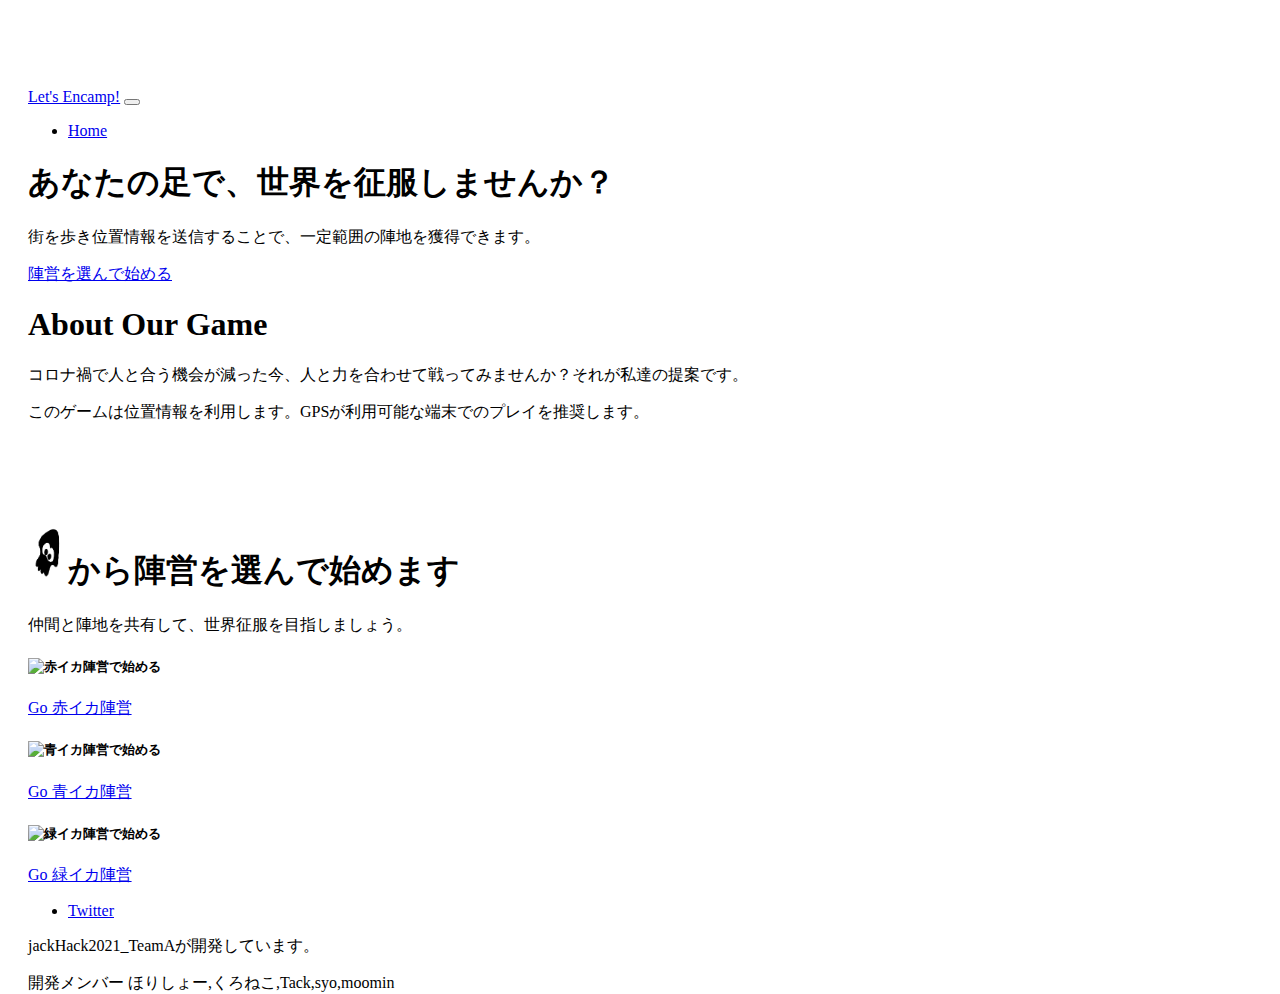
==== index.html @ 46eb0454 "alartmessage added" ====
<!doctype html>

<html lang="ja">
<head>
  <meta charset="utf-8">
  <meta name="viewport" content="width=device-width, initial-scale=1">
  <title>Let's encamp! ~オンフットで陣取りゲーム~</title>
  <link href="https://cdn.jsdelivr.net/npm/bootstrap@5.0.0-beta1/dist/css/bootstrap.min.css" rel="stylesheet" integrity="sha384-giJF6kkoqNQ00vy+HMDP7azOuL0xtbfIcaT9wjKHr8RbDVddVHyTfAAsrekwKmP1" crossorigin="anonymous">
  <link rel="stylesheet" href="css/styles.css">
</head>

<nav class="navbar navbar-expand-md navbar-dark bg-dark fixed-top">
  <div class="container">
    <a class="navbar-brand ms-3" href="index.html">Let's Encamp!</a>
    <button class="navbar-toggler" type="button" data-bs-toggle="collapse" data-bs-target="#navbarsExampleDefault" aria-controls="navbarsExampleDefault" aria-expanded="false" aria-label="Toggle navigation">
      <span class="navbar-toggler-icon"></span>
    </button>

    <div class="collapse navbar-collapse" id="navbarsExampleDefault">
      <ul class="navbar-nav me-auto mb-2 mb-md-0">
        <li class="nav-item active">
          <a class="nav-link" aria-current="page" href="#">Home</a>
        </li>
      </ul>
    </div>
  </div>
</nav>

<body>
  <main class="container">
    <div class="text-center mt-5 mb-5">
      <h1>あなたの足で、世界を征服しませんか？</h1>
      <p class="lead mt-3">街を歩き位置情報を送信することで、一定範囲の陣地を獲得できます。
      </p>
    </div>
    <div class="text-center mt-5 mb-5 d-sm-none">
      <a class="btn btn-outline-success btn-lg" href="#select" role="button">陣営を選んで始める</a>
    </div>
    <div class="text-center mb-5">
      <h1>About Our Game</h1>
      <p class="lead padding-1rem">コロナ禍で人と合う機会が減った今、人と力を合わせて戦ってみませんか？それが私達の提案です。</p>
    </div>
    <div class="alert alert-primary d-none d-sm-block text-center" role="alert">
      このゲームは位置情報を利用します。GPSが利用可能な端末でのプレイを推奨します。
    </div>
    <div class="text-center mb-5">
      <h1 id="select" class="select"><img src="images/ika_logo.png" width="40rem" alt="以下">から陣営を選んで始めます</h1>
      <p class="lead mt-3">仲間と陣地を共有して、世界征服を目指しましょう。
      </p>
    </div>
    <div class="container">
      <div class="row">
        <div class="col-sm-4">
          <div class="card mb-3">
            <div class="card-body text-center">
              <h5 class="card-title"><img src="images/ika_red.png" width="40rem" alt="赤イカ">陣営で始める</h5>
              <a href="./game.html?camp_id=1" class="btn btn-outline-danger m-3 stretched-link">Go 赤イカ陣営</a>
            </div>
          </div>
        </div>
        <div class="col-sm-4">
          <div class="card mb-3">
            <div class="card-body text-center">
              <h5 class="card-title"><img src="images/ika_blue.png" width="40rem" alt="青イカ">陣営で始める</h5>
              <a href="./game.html?camp_id=2" class="btn btn-outline-primary m-3 stretched-link">Go 青イカ陣営</a>
            </div>
          </div>
        </div>
        <div class="col-sm-4">
          <div class="card mb-3">
            <div class="card-body text-center">
              <h5 class="card-title"><img src="images/ika_green.png" width="40rem" alt="緑イカ">陣営で始める</h5>
              <a href="./game.html?camp_id=3" class="btn btn-outline-success m-3 stretched-link">Go 緑イカ陣営</a>
            </div>
          </div>
        </div>
      </div>

    <footer class="bd-footer p-3 p-md-5 mt-5 text-center text-sm-start border-top">
      <div class="container">
        <ul class="bd-footer-links ps-0 mb-3">
        <li class="d-inline-block"><a href="https://twitter.com/jackapp_tmy?s=20" target="_blank" rel="noopener" class="link-secondary">Twitter</a></li>
      </ul>
      <div class="d-lg-flex justify-content-between align-items-end">
        <div>
          <p class="mb-0 fw-light">jackHack2021_TeamAが開発しています。</p>
        </div>
        <div class="text-lg-right mt-3 mt-lg-0">
          <p class="mb-0 fw-light">開発メンバー ほりしょー,くろねこ,Tack,syo,moomin</p>
        </div>
      </div>
    </footer>
  </main>
  <script src="https://cdn.jsdelivr.net/npm/@popperjs/core@2.5.4/dist/umd/popper.min.js" integrity="sha384-q2kxQ16AaE6UbzuKqyBE9/u/KzioAlnx2maXQHiDX9d4/zp8Ok3f+M7DPm+Ib6IU" crossorigin="anonymous"></script>
  <script src="https://cdn.jsdelivr.net/npm/bootstrap@5.0.0-beta1/dist/js/bootstrap.min.js" integrity="sha384-pQQkAEnwaBkjpqZ8RU1fF1AKtTcHJwFl3pblpTlHXybJjHpMYo79HY3hIi4NKxyj" crossorigin="anonymous"></script>
  <script src="js/location.js"></script>
</body>
</html>
---- css/styles.css ----
body {
  padding-top: 5rem;
}

.container {
  max-width: 960px;
}

.select {
  padding-top: 5rem;
}

.red{
  color: red;
}

/* Always set the map height explicitly to define the size of the div
* element that contains the map. */
#map {
height: 60%;
}

/* Optional: Makes the sample page fill the window. */
html,
body {
height: 100%;
padding: 40px 10px 0 10px;
}
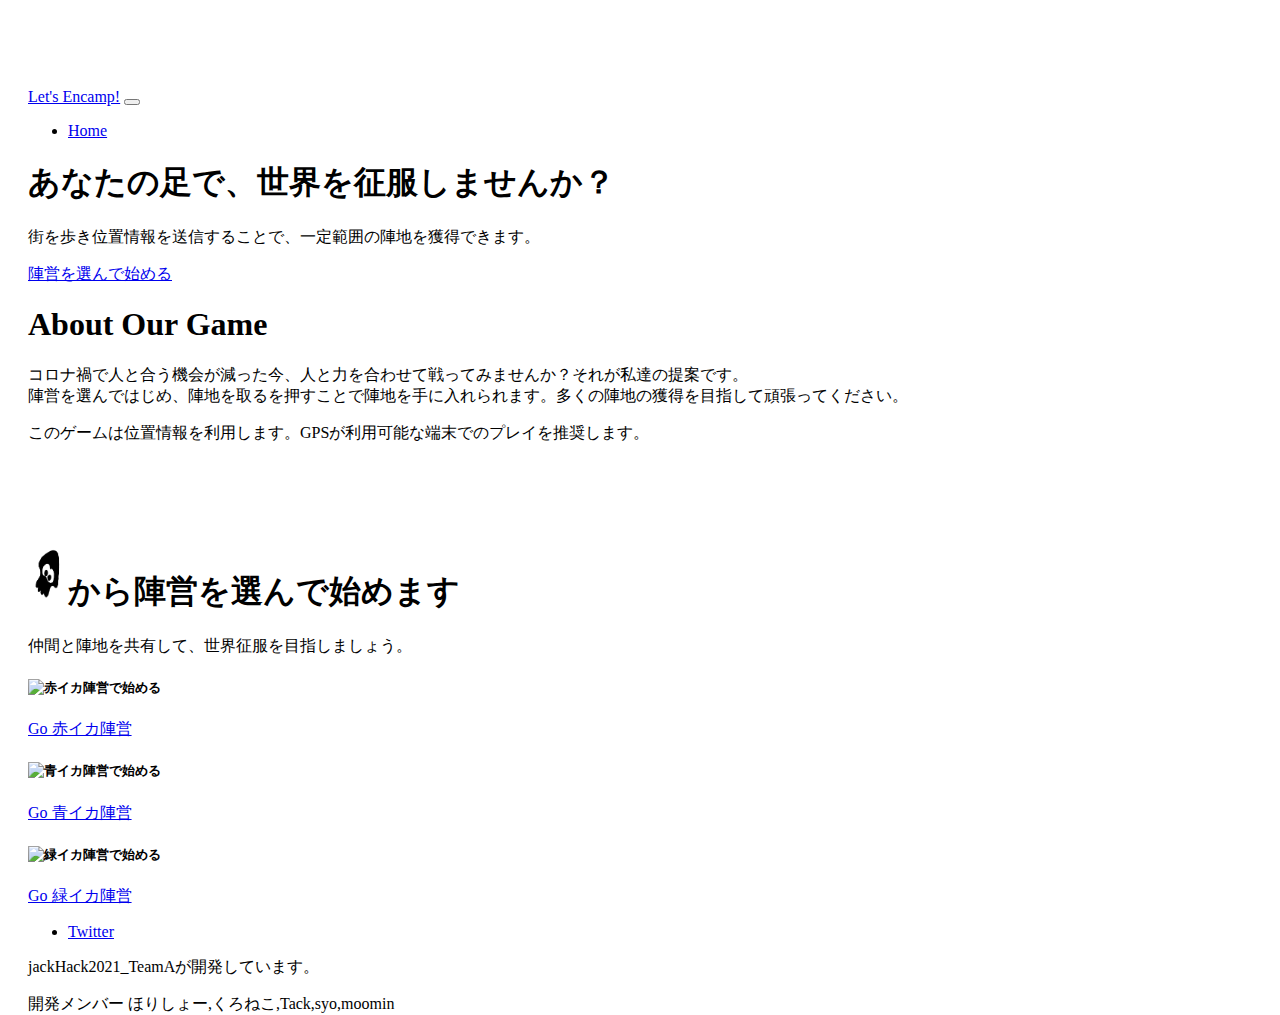
==== commit 5619ae5c: "footer edited" ====
--- a/index.html
+++ b/index.html
@@ -38,7 +38,7 @@
     </div>
     <div class="text-center mb-5">
       <h1>About Our Game</h1>
-      <p class="lead padding-1rem">コロナ禍で人と合う機会が減った今、人と力を合わせて戦ってみませんか？それが私達の提案です。</p>
+      <p class="lead padding-1rem">コロナ禍で人と合う機会が減った今、人と力を合わせて戦ってみませんか？それが私達の提案です。</br>陣営を選んではじめ、陣地を取るを押すことで陣地を手に入れられます。多くの陣地の獲得を目指して頑張ってください。</p>
     </div>
     <div class="alert alert-primary d-none d-sm-block text-center" role="alert">
       このゲームは位置情報を利用します。GPSが利用可能な端末でのプレイを推奨します。
@@ -51,7 +51,7 @@
     <div class="container">
       <div class="row">
         <div class="col-sm-4">
-          <div class="card mb-3">
+          <div class="card mb-3 shadow-sm">
             <div class="card-body text-center">
               <h5 class="card-title"><img src="images/ika_red.png" width="40rem" alt="赤イカ">陣営で始める</h5>
               <a href="./game.html?camp_id=1" class="btn btn-outline-danger m-3 stretched-link">Go 赤イカ陣営</a>
@@ -59,7 +59,7 @@
           </div>
         </div>
         <div class="col-sm-4">
-          <div class="card mb-3">
+          <div class="card mb-3 shadow-sm">
             <div class="card-body text-center">
               <h5 class="card-title"><img src="images/ika_blue.png" width="40rem" alt="青イカ">陣営で始める</h5>
               <a href="./game.html?camp_id=2" class="btn btn-outline-primary m-3 stretched-link">Go 青イカ陣営</a>
@@ -67,7 +67,7 @@
           </div>
         </div>
         <div class="col-sm-4">
-          <div class="card mb-3">
+          <div class="card mb-3 shadow-sm">
             <div class="card-body text-center">
               <h5 class="card-title"><img src="images/ika_green.png" width="40rem" alt="緑イカ">陣営で始める</h5>
               <a href="./game.html?camp_id=3" class="btn btn-outline-success m-3 stretched-link">Go 緑イカ陣営</a>
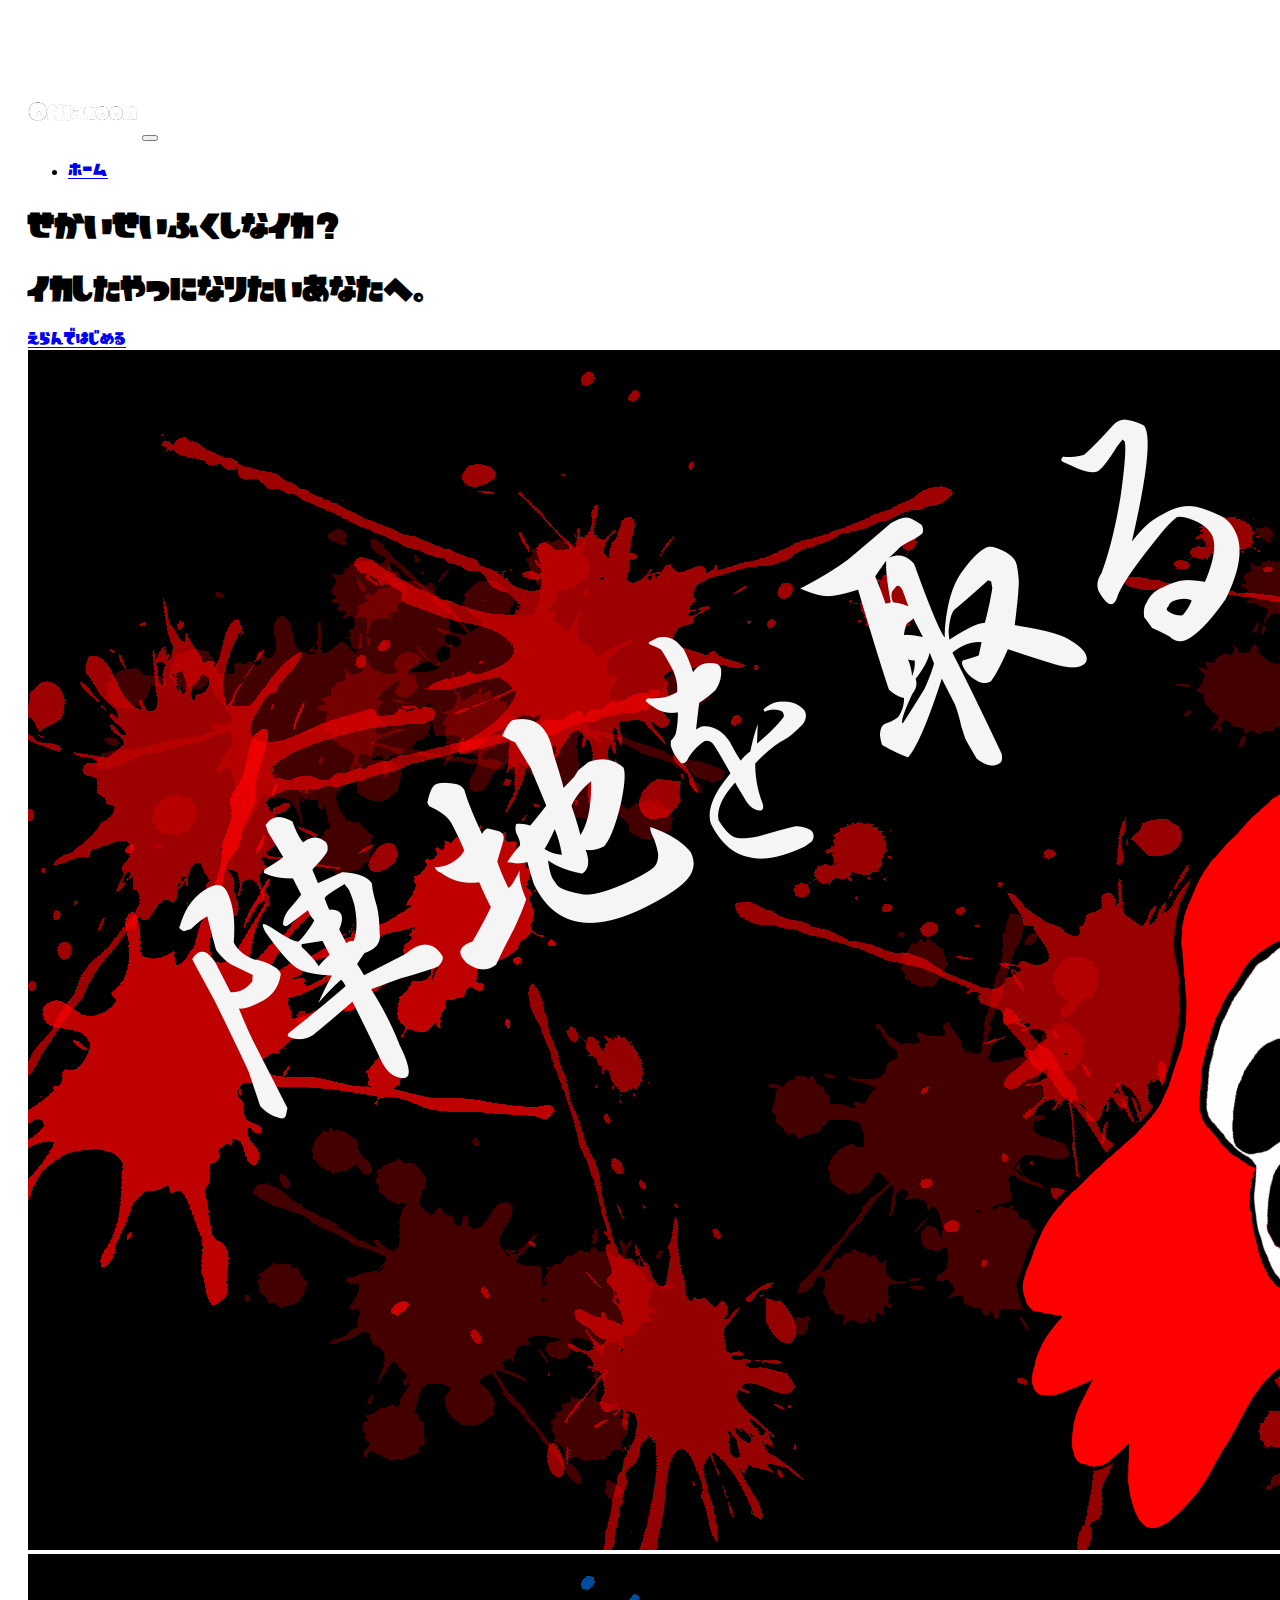
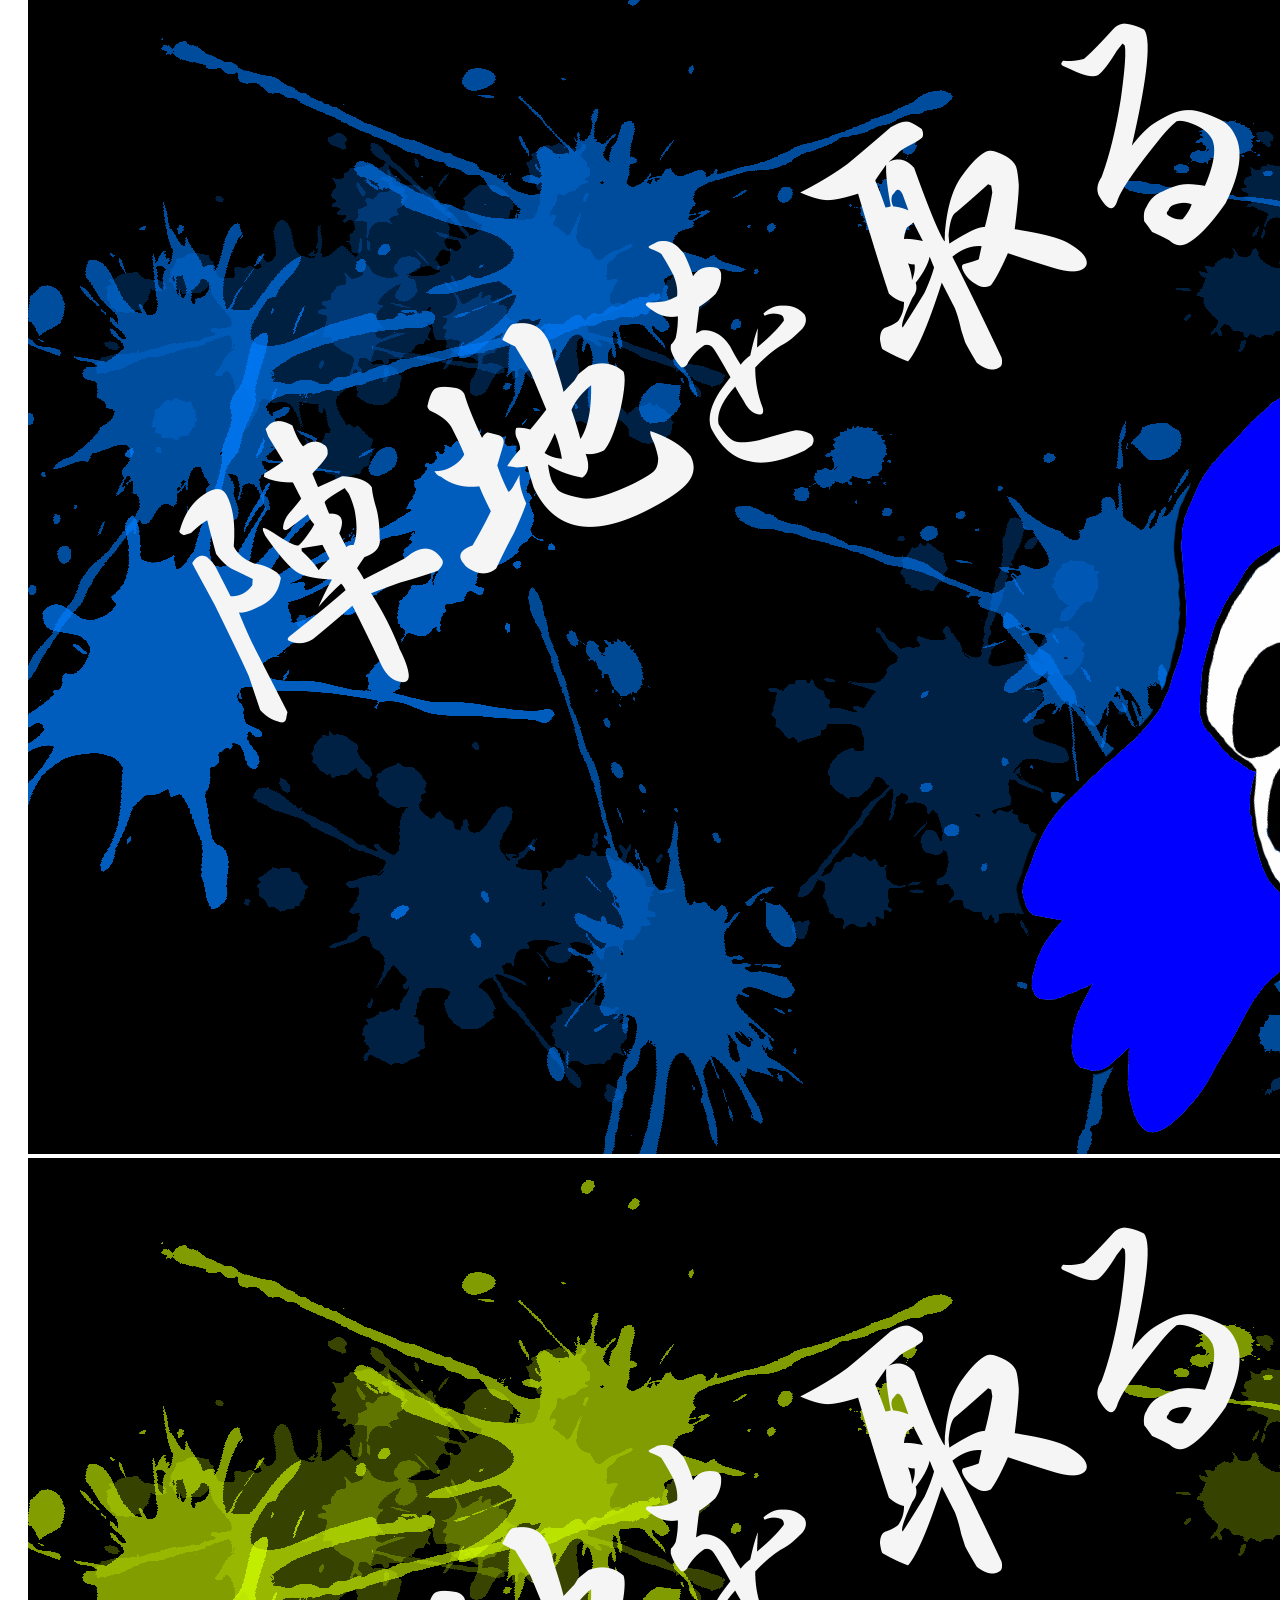
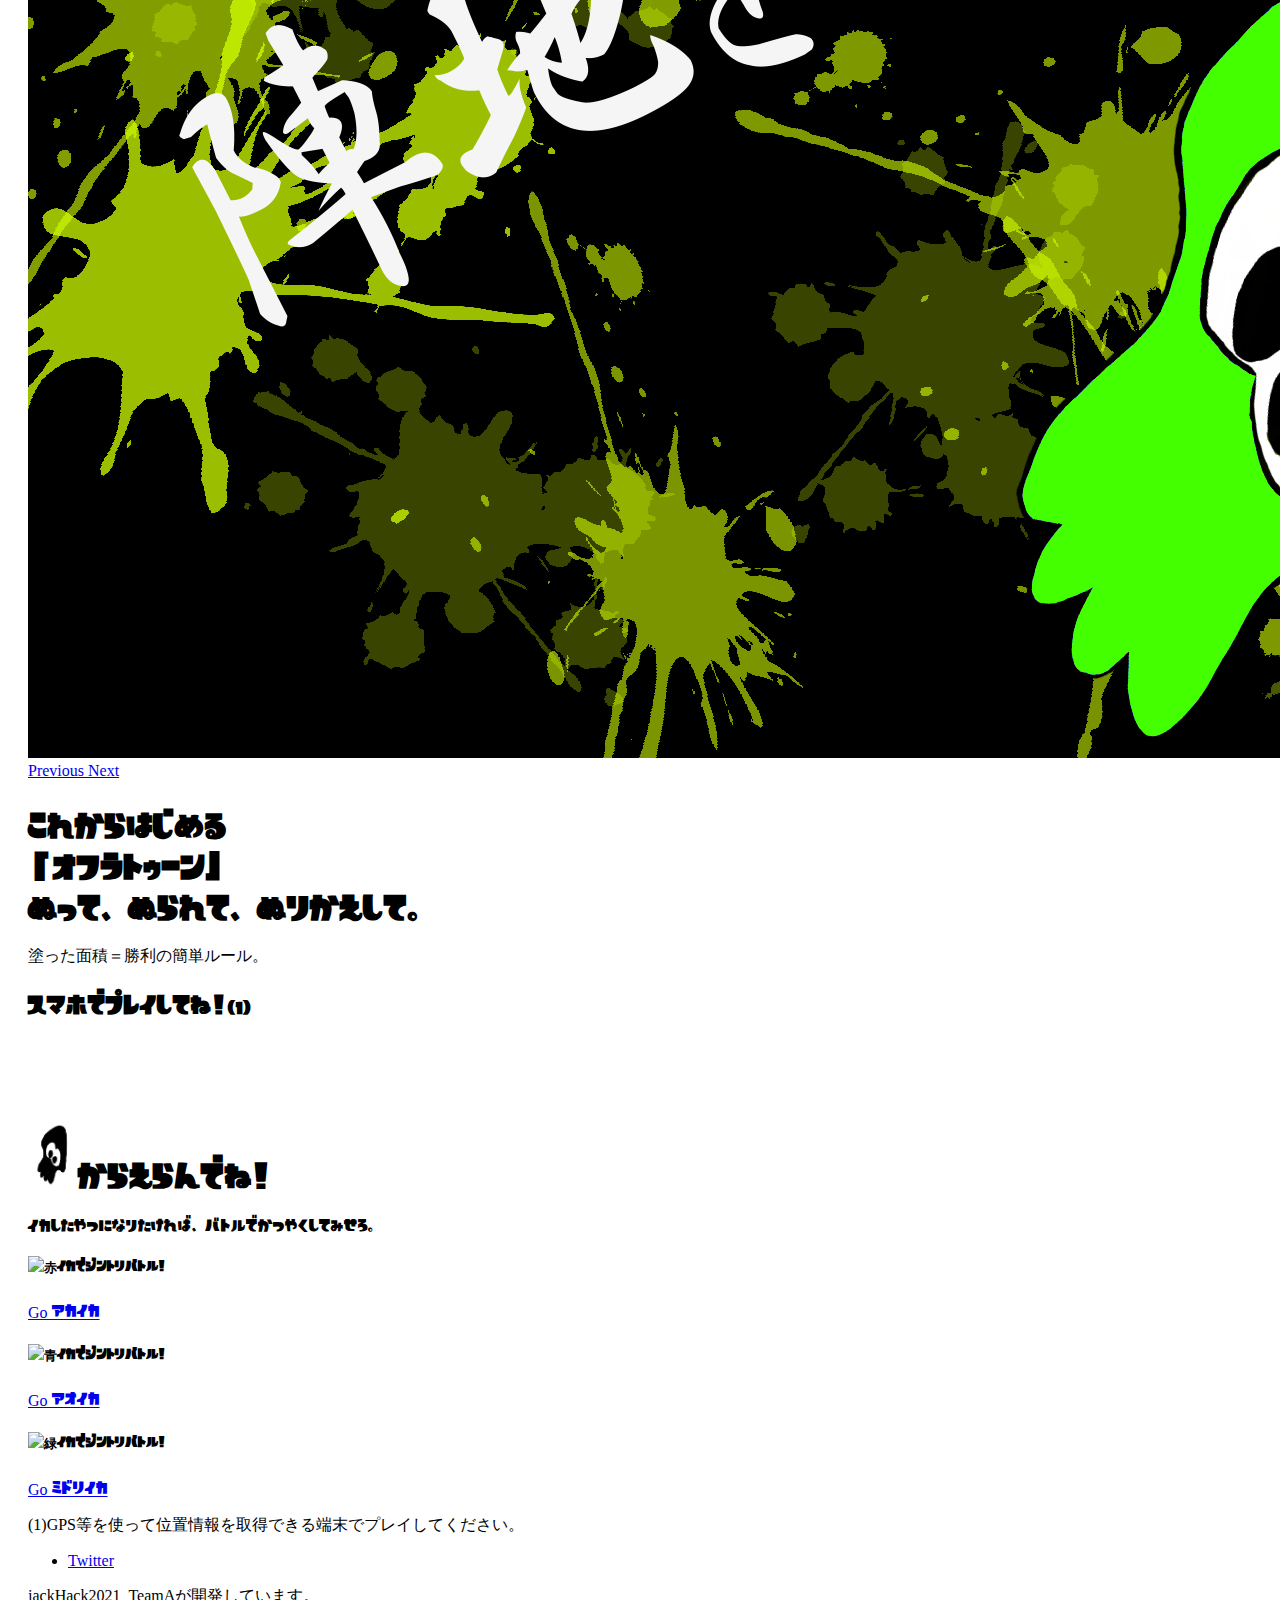
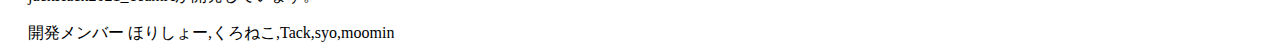
==== commit 35d028d7: "フォントデザイン変更" ====
--- a/index.html
+++ b/index.html
@@ -4,22 +4,21 @@
 <head>
   <meta charset="utf-8">
   <meta name="viewport" content="width=device-width, initial-scale=1">
-  <title>Let's encamp! ~オンフットで陣取りゲーム~</title>
+  <title>オフラトゥーン | jackHack2021_TeamA</title>
   <link href="https://cdn.jsdelivr.net/npm/bootstrap@5.0.0-beta1/dist/css/bootstrap.min.css" rel="stylesheet" integrity="sha384-giJF6kkoqNQ00vy+HMDP7azOuL0xtbfIcaT9wjKHr8RbDVddVHyTfAAsrekwKmP1" crossorigin="anonymous">
   <link rel="stylesheet" href="css/styles.css">
 </head>
 
 <nav class="navbar navbar-expand-md navbar-dark bg-dark fixed-top">
   <div class="container">
-    <a class="navbar-brand ms-3" href="index.html">Let's Encamp!</a>
+    <a class="navbar-brand ms-3" href="index.html"><img src="images/header.png" height="50rem"></a>
     <button class="navbar-toggler" type="button" data-bs-toggle="collapse" data-bs-target="#navbarsExampleDefault" aria-controls="navbarsExampleDefault" aria-expanded="false" aria-label="Toggle navigation">
       <span class="navbar-toggler-icon"></span>
     </button>
-
     <div class="collapse navbar-collapse" id="navbarsExampleDefault">
       <ul class="navbar-nav me-auto mb-2 mb-md-0">
         <li class="nav-item active">
-          <a class="nav-link" aria-current="page" href="#">Home</a>
+          <a class="nav-link ikafont" aria-current="page" href="index.html">ホーム</a>
         </li>
       </ul>
     </div>
@@ -29,23 +28,45 @@
 <body>
   <main class="container">
     <div class="text-center mt-5 mb-5">
-      <h1>あなたの足で、世界を征服しませんか？</h1>
-      <p class="lead mt-3">街を歩き位置情報を送信することで、一定範囲の陣地を獲得できます。
-      </p>
+      <h1 class="ikafont display-1">せかいせいふくしなイカ？</h1>
+      <h1 class="ikafont">イカしたやつになりたいあなたへ。</h1>
     </div>
     <div class="text-center mt-5 mb-5 d-sm-none">
-      <a class="btn btn-outline-success btn-lg" href="#select" role="button">陣営を選んで始める</a>
+      <a class="btn btn-outline-warning btn-lg ikafont" href="#select" role="button">えらんではじめる</a>
+    </div>
+    <div id="carouselExampleControls" class="carousel slide" data-bs-ride="carousel">
+      <div class="carousel-inner">
+        <div class="carousel-item active">
+          <img src="images/zinti_red.png" class="d-block w-100" alt="赤イカ">
+        </div>
+        <div class="carousel-item">
+          <img src="images/zinti_blue.png" class="d-block w-100" alt="青イカ">
+        </div>
+        <div class="carousel-item">
+          <img src="images/zinti_green.png" class="d-block w-100" alt="緑イカ">
+        </div>
+      </div>
+      <a class="carousel-control-prev" href="#carouselExampleControls" role="button" data-bs-slide="prev">
+        <span class="carousel-control-prev-icon" aria-hidden="true"></span>
+        <span class="visually-hidden">Previous</span>
+      </a>
+      <a class="carousel-control-next" href="#carouselExampleControls" role="button" data-bs-slide="next">
+        <span class="carousel-control-next-icon" aria-hidden="true"></span>
+        <span class="visually-hidden">Next</span>
+      </a>
+    </div>
+    <div class="text-center mt-5 mb-5">
+      <h1 class=ikafont>これからはじめる</br>
+        <span class="ikafont display-2">「オフラトゥーン」</span></br>
+        ぬって、ぬられて、ぬりかえして。</h1>
+      <p class="lead padding-1rem">塗った面積＝勝利の簡単ルール。</p>
+    </div>
+    <div class="alert alert-primary d-none d-sm-block text-center ikafont" role="alert">
+      <h2>スマホでプレイしてね！<small><small>(1)</small></small></h2>
     </div>
     <div class="text-center mb-5">
-      <h1>About Our Game</h1>
-      <p class="lead padding-1rem">コロナ禍で人と合う機会が減った今、人と力を合わせて戦ってみませんか？それが私達の提案です。</br>陣営を選んではじめ、陣地を取るを押すことで陣地を手に入れられます。多くの陣地の獲得を目指して頑張ってください。</p>
-    </div>
-    <div class="alert alert-primary d-none d-sm-block text-center" role="alert">
-      このゲームは位置情報を利用します。GPSが利用可能な端末でのプレイを推奨します。
-    </div>
-    <div class="text-center mb-5">
-      <h1 id="select" class="select"><img src="images/ika_logo.png" width="40rem" alt="以下">から陣営を選んで始めます</h1>
-      <p class="lead mt-3">仲間と陣地を共有して、世界征服を目指しましょう。
+      <h1 id="select" class="select ikafont display-2"><img src="images/ika_logo.png" width="50rem" alt="以下">からえらんでね！</h1>
+      <p class="lead mt-3 ikafont">イカしたやつになりたければ、バトルでかつやくしてみせろ。
       </p>
     </div>
     <div class="container">
@@ -53,29 +74,31 @@
         <div class="col-sm-4">
           <div class="card mb-3 shadow-sm">
             <div class="card-body text-center">
-              <h5 class="card-title"><img src="images/ika_red.png" width="40rem" alt="赤イカ">陣営で始める</h5>
-              <a href="./game.html?camp_id=1" class="btn btn-outline-danger m-3 stretched-link">Go 赤イカ陣営</a>
+              <h5 class="card-title ikafont"><img src="images/ika_red.png" width="40rem" alt="赤イカ">でジントリバトル！</h5>
+              <a href="./game.html?camp_id=1" class="btn btn-outline-danger m-3 stretched-link ikafont">Go アカイカ</a>
             </div>
           </div>
         </div>
         <div class="col-sm-4">
           <div class="card mb-3 shadow-sm">
             <div class="card-body text-center">
-              <h5 class="card-title"><img src="images/ika_blue.png" width="40rem" alt="青イカ">陣営で始める</h5>
-              <a href="./game.html?camp_id=2" class="btn btn-outline-primary m-3 stretched-link">Go 青イカ陣営</a>
+              <h5 class="card-title ikafont"><img src="images/ika_blue.png" width="40rem" alt="青イカ">でジントリバトル！</h5>
+              <a href="./game.html?camp_id=2" class="btn btn-outline-primary m-3 stretched-link ikafont">Go アオイカ</a>
             </div>
           </div>
         </div>
         <div class="col-sm-4">
           <div class="card mb-3 shadow-sm">
             <div class="card-body text-center">
-              <h5 class="card-title"><img src="images/ika_green.png" width="40rem" alt="緑イカ">陣営で始める</h5>
-              <a href="./game.html?camp_id=3" class="btn btn-outline-success m-3 stretched-link">Go 緑イカ陣営</a>
+              <h5 class="card-title ikafont"><img src="images/ika_green.png" width="40rem" alt="緑イカ">でジントリバトル！</h5>
+              <a href="./game.html?camp_id=3" class="btn btn-outline-success m-3 stretched-link ikafont">Go ミドリイカ</a>
             </div>
           </div>
         </div>
       </div>
-
+      <div class="container text-center border-top mt-5 fw-light pt-5">
+        <p>(1)GPS等を使って位置情報を取得できる端末でプレイしてください。</p>
+      </div>
     <footer class="bd-footer p-3 p-md-5 mt-5 text-center text-sm-start border-top">
       <div class="container">
         <ul class="bd-footer-links ps-0 mb-3">
@@ -89,6 +112,7 @@
           <p class="mb-0 fw-light">開発メンバー ほりしょー,くろねこ,Tack,syo,moomin</p>
         </div>
       </div>
+      
     </footer>
   </main>
   <script src="https://cdn.jsdelivr.net/npm/@popperjs/core@2.5.4/dist/umd/popper.min.js" integrity="sha384-q2kxQ16AaE6UbzuKqyBE9/u/KzioAlnx2maXQHiDX9d4/zp8Ok3f+M7DPm+Ib6IU" crossorigin="anonymous"></script>
--- a/css/styles.css
+++ b/css/styles.css
@@ -21,8 +21,22 @@
 }
 
 /* Optional: Makes the sample page fill the window. */
-html,
-body {
-height: 100%;
-padding: 40px 10px 0 10px;
+html,body {
+  height: 100%;
+  padding: 40px 10px 0 10px;
+}
+
+@font-face {
+	font-family: 'MyFont';
+	src: url(../font/ikamodoki1_0.ttf);
+}
+
+.ikafont {
+	font-family: MyFont;
+}
+
+.clear-decoration {
+  border: none;
+  outline: none;
+  background: transparent;
 }